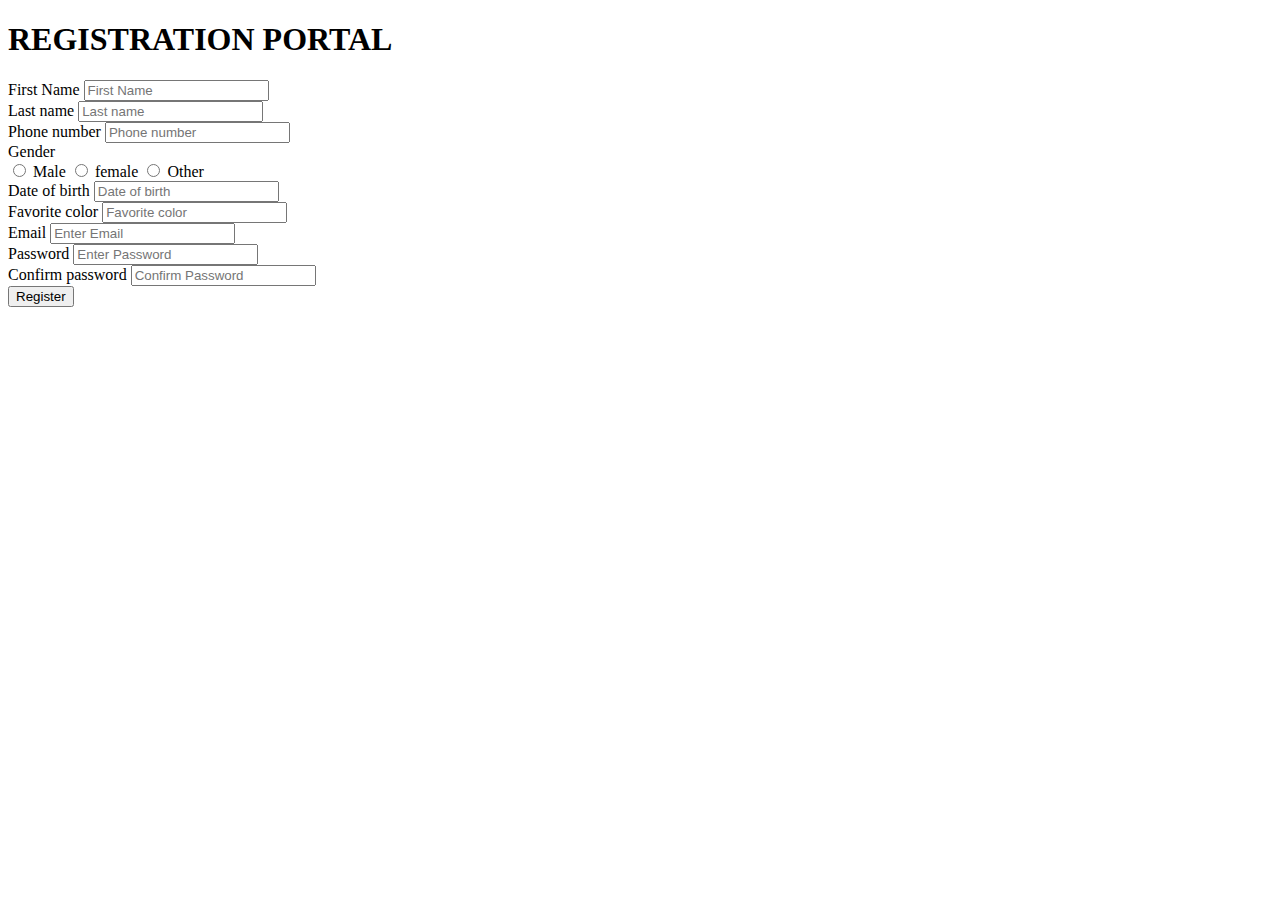
==== Week3/Task2/index.html @ 0f6b2f87 "added 1st commit in week3" ====
<!DOCTYPE html>
<html lang="en">
<head>
    <meta charset="UTF-8">
    <meta http-equiv="X-UA-Compatible" content="IE=edge">
    <meta name="viewport" content="width=device-width,
     initial-scale=1.0"/>
     <link rel="stylesheet" href="/Task2/index.css"/>
</head>
<body>
        <div class="container">
        <h1 class="form-title">REGISTRATION PORTAL</h1>
        <form action="#">
            <div class="main-user-info">
                <div class="user-input">
                    <label for="First name">First Name</label>
                    <input type="First Name"
                    id="First Name"
                    name="First Name"
                    placeholder="First Name"/>
                    </div>
                    <div class="user-input">
                        <label for="Last name">Last name</label>
                        <input type="Last name"
                        id="Last name"
                        name="Last name"
                        placeholder="Last name"/>
                    </div>
                </div>
                <div class="user-input">
                    <label for="Phone number">Phone number</label>
                    <input type="Phone number"
                    id="Phone number"
                    name="Phone number"
                    placeholder="Phone number"/>
                </div>
                <div class="gender-details-box">
                    <span class="gender-title">Gender</span>
                    <div class="gender-category">
                        <input type="radio" name="gender" id="male">
                        <label for="male">Male</label>
                        <input type="radio" name="gender" id="female">
                        <label for="female">female</label>
                        <input type="radio" name="gender" id="other">
                        <label for="other">Other</label>
                        </div>
                        <div class="user-input">
                            <label for="Date of birth">Date of birth</label>
                            <input type="Date of birth"
                            id="Date of birth"
                            name="Date of birth"
                            placeholder="Date of birth"/>
                        </div>
                        <div class="user-input">
                            <label for="Favorite color">Favorite color</label>
                            <input type="Favorite color"
                            id="Favorite color"
                            name="Favorite color"
                            placeholder="Favorite color"/>
                        </div>
                    <div class="user-input">
                        <label for="Email">Email</label>
                        <input type="text"
                        id="email"
                        name="email"
                        placeholder="Enter Email"/>
                    </div>
        
                    
                        <div class="user-input">
                            <label for="Password">Password</label>
                            <input type="Password"
                            id="Password"
                            name="Password"
                            placeholder="Enter Password"/>
                            </div>
                            <div class="user-input">
                                <label for="Confirm Password">Confirm password</label>
                                <input type="Password"
                                id="Confirm Password"
                                name="Confirm Password"
                                placeholder="Confirm Password"/>
                                </div>
                                
                                </div>
                                <div class="form-submit-btn">
                                    <input type="submit" value="Register"
                                </div>

    
</body>
</html>
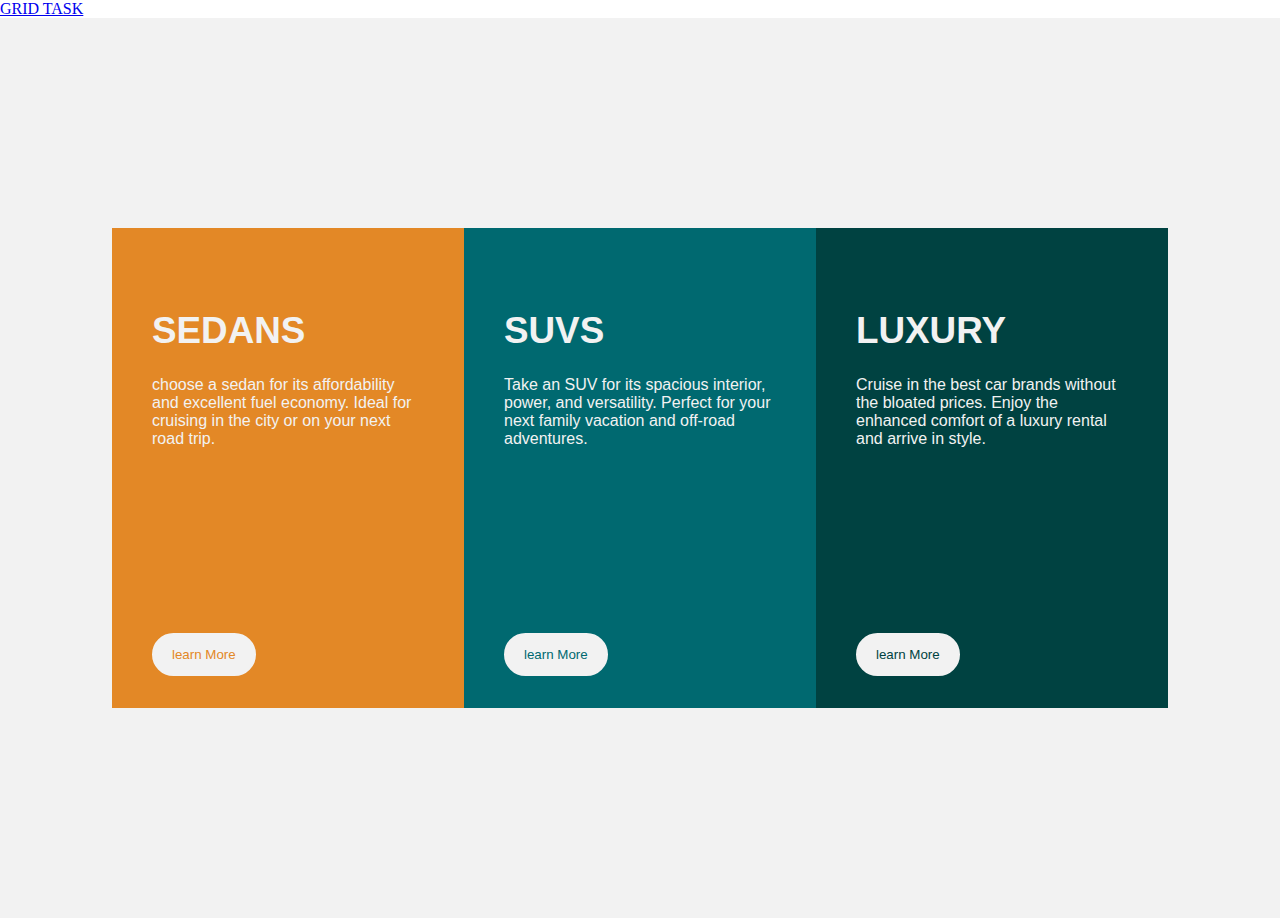
==== commit d783c88e: "Grid Task" ====
--- a/Week3/Task2/index.html
+++ b/Week3/Task2/index.html
@@ -1,92 +1,62 @@
-<!DOCTYPE html>
-<html lang="en">
-<head>
-    <meta charset="UTF-8">
-    <meta http-equiv="X-UA-Compatible" content="IE=edge">
-    <meta name="viewport" content="width=device-width,
-     initial-scale=1.0"/>
-     <link rel="stylesheet" href="/Task2/index.css"/>
-</head>
-<body>
-        <div class="container">
-        <h1 class="form-title">REGISTRATION PORTAL</h1>
-        <form action="#">
-            <div class="main-user-info">
-                <div class="user-input">
-                    <label for="First name">First Name</label>
-                    <input type="First Name"
-                    id="First Name"
-                    name="First Name"
-                    placeholder="First Name"/>
-                    </div>
-                    <div class="user-input">
-                        <label for="Last name">Last name</label>
-                        <input type="Last name"
-                        id="Last name"
-                        name="Last name"
-                        placeholder="Last name"/>
-                    </div>
-                </div>
-                <div class="user-input">
-                    <label for="Phone number">Phone number</label>
-                    <input type="Phone number"
-                    id="Phone number"
-                    name="Phone number"
-                    placeholder="Phone number"/>
-                </div>
-                <div class="gender-details-box">
-                    <span class="gender-title">Gender</span>
-                    <div class="gender-category">
-                        <input type="radio" name="gender" id="male">
-                        <label for="male">Male</label>
-                        <input type="radio" name="gender" id="female">
-                        <label for="female">female</label>
-                        <input type="radio" name="gender" id="other">
-                        <label for="other">Other</label>
-                        </div>
-                        <div class="user-input">
-                            <label for="Date of birth">Date of birth</label>
-                            <input type="Date of birth"
-                            id="Date of birth"
-                            name="Date of birth"
-                            placeholder="Date of birth"/>
-                        </div>
-                        <div class="user-input">
-                            <label for="Favorite color">Favorite color</label>
-                            <input type="Favorite color"
-                            id="Favorite color"
-                            name="Favorite color"
-                            placeholder="Favorite color"/>
-                        </div>
-                    <div class="user-input">
-                        <label for="Email">Email</label>
-                        <input type="text"
-                        id="email"
-                        name="email"
-                        placeholder="Enter Email"/>
-                    </div>
-        
-                    
-                        <div class="user-input">
-                            <label for="Password">Password</label>
-                            <input type="Password"
-                            id="Password"
-                            name="Password"
-                            placeholder="Enter Password"/>
-                            </div>
-                            <div class="user-input">
-                                <label for="Confirm Password">Confirm password</label>
-                                <input type="Password"
-                                id="Confirm Password"
-                                name="Confirm Password"
-                                placeholder="Confirm Password"/>
-                                </div>
-                                
-                                </div>
-                                <div class="form-submit-btn">
-                                    <input type="submit" value="Register"
-                                </div>
-
-    
-</body>
+<!DOCTYPE html>
+<html lang="en">
+<head>
+    <meta charset="UTF-8">
+    <meta http-equiv="X-UA-Compatible" content="IE=edge">
+    <meta name="viewport" content="width=device-width, initial-scale=1.0">
+    <link rel="stylesheet" href="index.css">
+    <title>3-column card</title>
+</head>
+
+<body>
+    <a href="grid.html" class="footer">GRID TASK</a>
+    <div class="container">
+        <div class="items">
+            <div class="item first">
+        
+                <div class="image">
+                    <img src="./Images/icon-sedans.svg" alt="">
+                </div>
+                <div class="content">
+                    <h1>SEDANS</h1>
+                    <p>
+                      choose a sedan for its affordability and excellent fuel economy. Ideal for cruising in the city or on your next road trip.  
+                    </p>
+                    <button>
+                        learn More
+                    </button>
+                </div>
+            </div>
+            <div class="item Second">
+                <div class="image">
+                    <img src="./Images/icon-suvs.svg" alt="">
+                </div>
+                <div class="content">
+                    <h1>SUVS</h1>
+                    <p>
+                      Take an SUV for its spacious interior, power, and versatility. Perfect for your next family vacation and off-road adventures.  
+                    </p>
+                    <button>
+                        learn More
+                    </button>
+                </div>
+            </div>
+            <div class="item third">
+                <div class="image">
+                    <img src="./Images/Copy of icon-luxury.svg" alt="">
+                </div>
+                <div class="content">
+                    <h1>LUXURY</h1>
+                    <p>
+                      Cruise in the best car brands without the bloated prices. Enjoy the enhanced comfort of a luxury rental and arrive in style.  
+                    </p>
+                    <button>
+                        learn More
+                    </button>
+                </div>
+            </div>
+        </div>
+    </div>
+
+</body>
 </html>--- a/Week3/Task2/index.css
+++ b/Week3/Task2/index.css
@@ -0,0 +1,78 @@
+*{
+    box-sizing: content-box;
+    margin: 0;
+    padding: 0;
+}
+
+.items{
+    background-color: hsl(0,0%,95%);
+    min-height:  100vh;
+    display: flex;
+    flex-direction: row;
+    align-items: center;
+    justify-content: center;
+}
+.item{
+    background-color: hsl(184,100%,22%);
+    min-height: 25rem;
+    max-width: 17rem;
+    padding: 2.5rem;
+    position: relative;
+}
+.item .image{
+    margin-bottom: 1.5rem;
+}
+.item h1{
+    color: hsl(0,0%,95%);
+    font-family: sans-serif;
+    font-size: 2.3rem;
+}
+.item p{
+    color: hsl(0,0%,95%);
+    font-family: 'lexend Deca', sans-serif;
+    margin-top: 1.5rem;
+    margin-bottom: 6rem;
+}
+.item button{
+    position: absolute;
+    background: hsl(0,0%,95%);
+    border: 2px solid hsl(0,0%,95%);
+    text-align: center;
+    padding: 12px 18px;
+    bottom: 0;
+    margin-bottom: 2rem;
+    border-radius: 30px;
+    color: hsl(184, 100%, 22%);
+    cursor: pointer;
+}
+.first{
+    background-color: hsl(31,77%,52%);
+}
+.second{
+    background-color: hsl(184,100%,22%);
+}
+.third{
+    background-color: hsl(179,100%,13%);
+}
+.first button{
+    color: hsl(31,77%,52%);
+}
+.second button{
+    color: hsl(184,100%,22%);
+}
+.third button{
+    color: hsl(179,100%,13%);
+}
+button:hover{
+    background-color: transparent;
+    color: hsl(0,0%,95%);
+}
+@media (max-width:950px){
+    .item{
+        flex-direction: column;
+        padding: 5rem 0;
+    }
+    .item{
+        min-width: 22rem;
+    }
+}